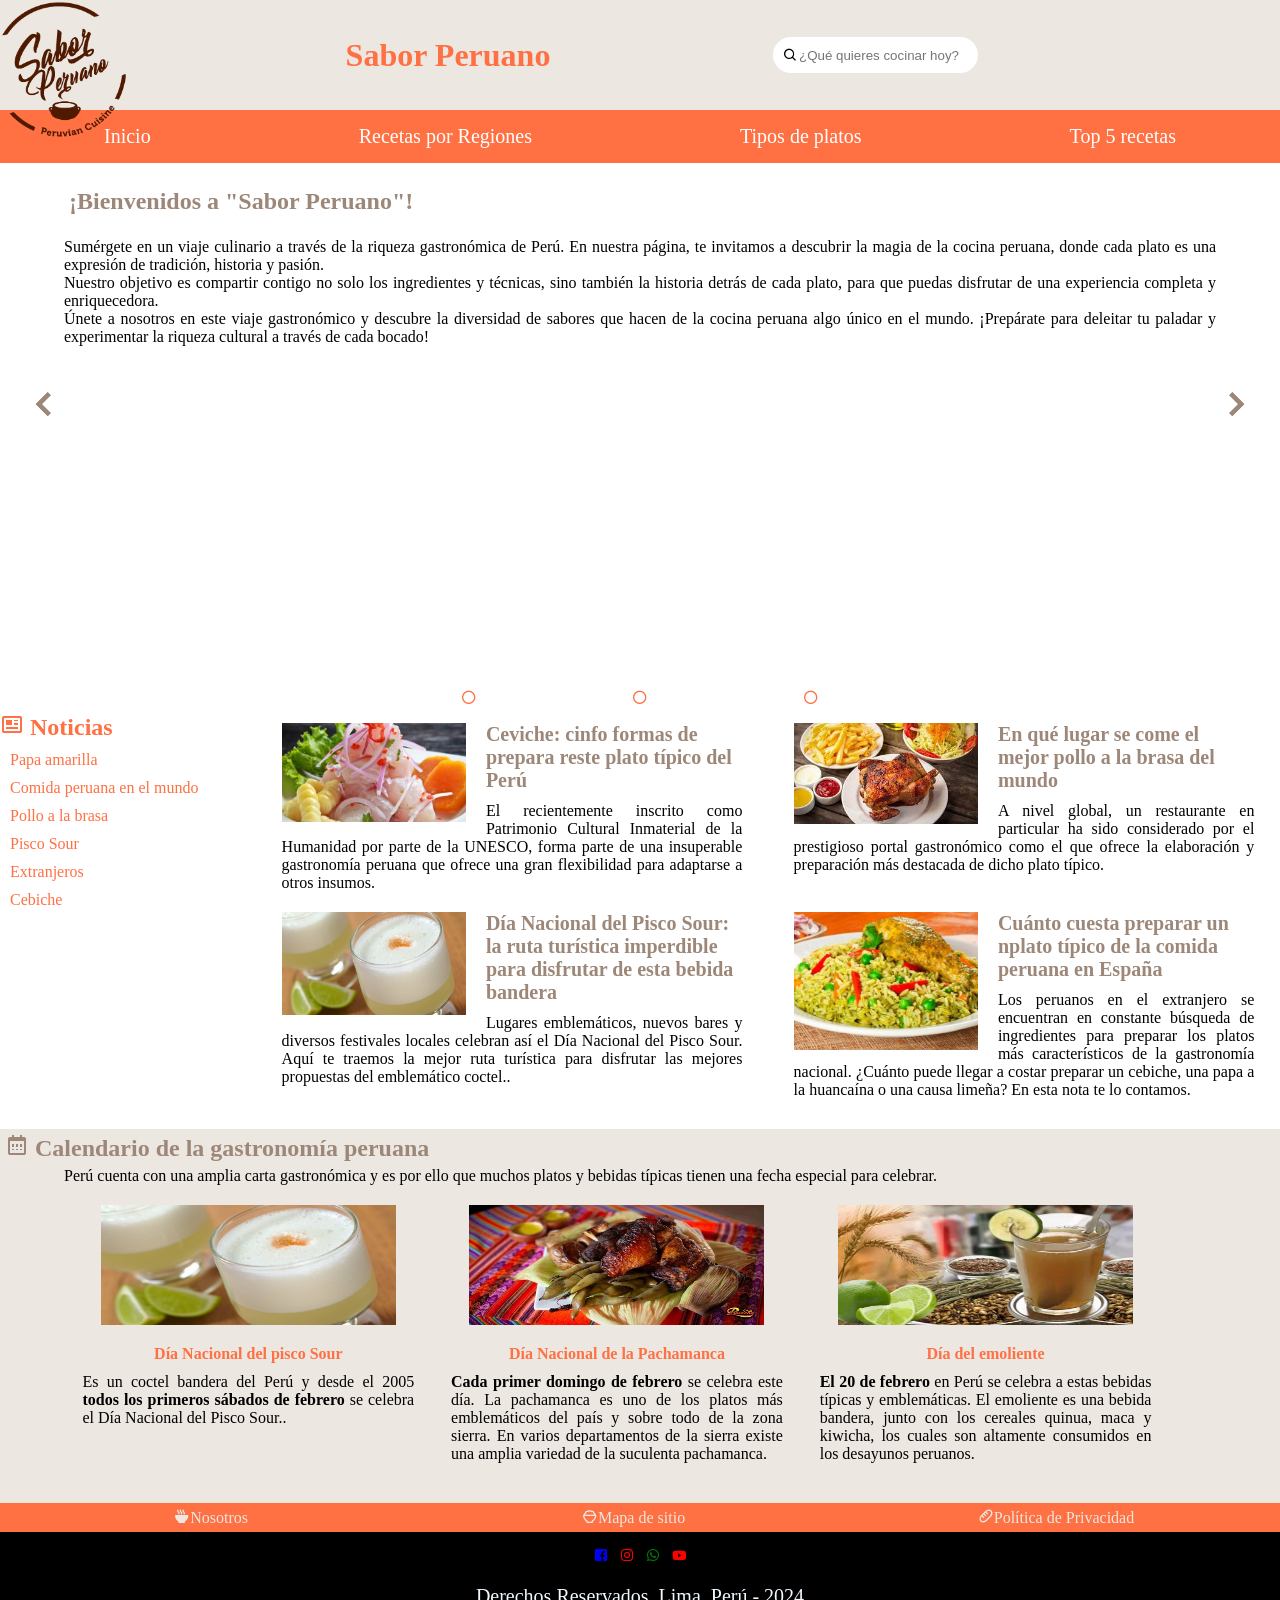
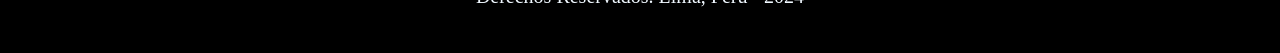
==== index.html @ 99c083e9 "primercommit" ====
<!DOCTYPE html>
<html lang="en">
<head>
    <meta charset="UTF-8">
    <meta name="viewport" content="width=device-width, initial-scale=1.0">
    <title>Sabor Peruano</title>
    <link rel="stylesheet" href="../css/main.css">
    <link href='https://unpkg.com/boxicons@2.1.4/css/boxicons.min.css' rel='stylesheet'>
</head>
<body>
    <header>
        <div class="logo">
            <img src="../img/Logo.png" alt="">
        </div>
        <div class="titulo">
            <h1>Sabor Peruano</h1>
        </div>
        <div class="hDerecha">
            <div class="search">
                <i class='bx bx-search'></i>
                <input type="text" placeholder="¿Qué quieres cocinar hoy?">
            </div>
        </div>
    </header>
    
    <nav>
        <ul class="Mhorizontal">
            <li><a href="index.html">Inicio</a></li>
            <li>
                <a href="#">Recetas por Regiones</a>
                <ul class="Mvertical">
                    <li><a href="RegCosta.html">Costa</a></li>
                    <li><a href="RegSierra.html">Sierra</a></li>
                    <li><a href="RegSelva.html">Selva</a></li>
                </ul>
            </li>
            <li>
                <a href="#">Tipos de platos</a>
                <ul class="Mvertical">
                    <li><a href="Tentradas.html">Entradas</a></li>
                    <li><a href="Tsopas.html">Sopas <span>nuevo</span></a></li>
                    <li><a href="Tfondos.html">Platos de fondo</a></li>
                    <li><a href="Tpostres.html">Postres</a></li>
                </ul>
            </li>
            <li>
                <a href="#">Top 5 recetas</a>
                <ul class="Mvertical">
                    <li><a href="Mpopulares.html">Mas populares</a></li>
                    <li><a href="Meconomicos.html">Mas económicos</a></li>
                    <li><a href="Mfaciles.html">Mas fáciles</a></li>
                </ul>
            </li>
        </ul>
    </nav>

    <main>
        <section class="bienvenidos">
            <h2><strong>¡Bienvenidos a "Sabor Peruano"!</strong></h2><br>
            <p>Sumérgete en un viaje culinario a través de la riqueza gastronómica de Perú. En nuestra página, te invitamos a descubrir la magia de la cocina peruana, donde cada plato es una expresión de tradición, historia y pasión.
            </p>
            <p>Nuestro objetivo es compartir contigo no solo los ingredientes y técnicas, sino también la historia detrás de cada plato, para que puedas disfrutar de una experiencia completa y enriquecedora.</p>
            <p>Únete a nosotros en este viaje gastronómico y descubre la diversidad de sabores que hacen de la cocina peruana algo único en el mundo. ¡Prepárate para deleitar tu paladar y experimentar la riqueza cultural a través de cada bocado!
            </p><br>
        </section>

        <div class="carrusel">
            <div id="b1" class="itemCarrusel">
                <div class="banner">
                    <img src="../img/banner/Banner_sierra.jpg" alt="">
                </div>
                <div class="flechas">
                    <a href="#b3"><i class='bx bx-chevron-left'></i></a>
                    <a href="#b2"><i class='bx bx-chevron-right'></i></a>
                </div>
            </div>
            <div id="b2" class="itemCarrusel">
                <div class="banner">
                    <img src="../img/banner/BannerCosta.jpg" alt="">
                </div>
                <div class="flechas">
                    <a href="#b1"><i class='bx bx-chevron-left'></i></a>
                    <a href="#b3"><i class='bx bx-chevron-right'></i></a>
                </div>
            </div>
            <div id="b3" class="itemCarrusel">
                <div class="banner">
                    <img src="../img/banner/BannerSelva.jpeg" alt="">
                </div>
                <div class="flechas">
                    <a href="#b2"><i class='bx bx-chevron-left'></i></a>
                    <a href="#b1"><i class='bx bx-chevron-right'></i></a>
                </div>
            </div>
        </div>
        <div class="circulos">
            <a href="#b1"><i class='bx bx-circle'></i></a>
            <a href="#b2"><i class='bx bx-circle'></i></a>
            <a href="#b3"><i class='bx bx-circle'></i></a>
        </div>    
        
        <section class="noticias">
            <aside>
                <h2><i class='bx bx-news'></i><strong> Noticias</strong></h2>
                <ul>
                    <li><a href="">Papa amarilla</a></li>
                    <li><a href="">Comida peruana en el mundo</a></li>
                    <li><a href="https://elcomercio.pe/respuestas/trends/en-que-lugar-se-come-el-mejor-pollo-a-la-brasa-del-mundo-segun-taste-atlas-tdpe-noticia/">Pollo a la brasa</a></li>
                    <li><a href="https://elcomercio.pe/vamos/peru/dia-nacional-del-pisco-sour-la-ruta-turistica-imperdible-para-disfrutar-de-esta-bebida-bandera-pisco-sour-gastronomia-bares-lima-bebida-de-autor-coctel-noticia/" target="_blank">Pisco Sour</a></li>
                    <li><a href="">Extranjeros</a></li>
                    <li><a href="">Cebiche</a></li>
                </ul>
            </aside>
            <div class="section">
                <article>
                    <a href="" target="_blank"><img src="../img/entradas/cebiche.avif" alt=""></a>
                    <h3>Ceviche: cinfo formas de prepara reste plato típico del Perú</h3>
                    <p>El recientemente inscrito como Patrimonio Cultural Inmaterial de la Humanidad por parte de la UNESCO, forma parte de una insuperable gastronomía peruana que ofrece una gran flexibilidad para adaptarse a otros insumos.</p>
                </article>
                <article>
                    <a href="https://elcomercio.pe/respuestas/trends/en-que-lugar-se-come-el-mejor-pollo-a-la-brasa-del-mundo-segun-taste-atlas-tdpe-noticia/"target_b
                    ><img src="../img/costa/pollo_a_la_brasa.jpg" alt=""></a>
                    <h3>En qué lugar se come el mejor pollo a la brasa del mundo</h3>
                    <p>A nivel global, un restaurante en particular ha sido considerado por el prestigioso portal gastronómico como el que ofrece la elaboración y preparación más destacada de dicho plato típico.</p>
                </article>
                <article>
                    <a href="https://elcomercio.pe/vamos/peru/dia-nacional-del-pisco-sour-la-ruta-turistica-imperdible-para-disfrutar-de-esta-bebida-bandera-pisco-sour-gastronomia-bares-lima-bebida-de-autor-coctel-noticia/" target="_blank"><img src="../img/bebidas/Pisco_Sour.jpg" alt=""></a>
                    <h3>Día Nacional del Pisco Sour: la ruta turística imperdible para disfrutar de esta bebida bandera</h3>
                    <p>Lugares emblemáticos, nuevos bares y diversos festivales locales celebran así el Día Nacional del Pisco Sour. Aquí te traemos la mejor ruta turística para disfrutar las mejores propuestas del emblemático coctel..</p>
                </article>
                <article>
                    <a href=""target_b
                    ><img src="../img/costa/arroz_con_pollo.jpg" alt=""></a>
                    <h3>Cuánto cuesta preparar un nplato típico de la comida peruana en España</h3>
                    <p>Los peruanos en el extranjero se encuentran en constante búsqueda de ingredientes para preparar los platos más característicos de la gastronomía nacional. ¿Cuánto puede llegar a costar preparar un cebiche, una papa a la huancaína o una causa limeña? En esta nota te lo contamos.</p>
                </article>
            </div>
        </section>

        <section class="diasFestivos">
            <h2><i class='bx bx-calendar'></i> Calendario de la gastronomía peruana</h2>
            <p>Perú cuenta con una amplia carta gastronómica y es por ello que muchos platos y bebidas típicas tienen una fecha especial para celebrar.</p>
            <div class="platos">
                <figure>
                    <img src="../img/bebidas/Pisco_Sour.jpg" alt="">
                    <figcaption><a href=""><strong>Día Nacional del pisco Sour</strong></a></figcaption>
                    <p>Es un coctel bandera del Perú y desde el 2005 <strong>todos los primeros sábados de febrero </strong>se celebra el Día Nacional del Pisco Sour..</p>
                </figure>
                <figure>
                    <img src="../img/sierra/Pachamanca.avif" alt="">
                    <figcaption><a href=""><strong>Día Nacional de la Pachamanca</strong></a></figcaption>
                    <p><strong>Cada primer domingo de febrero</strong> se celebra este día. La pachamanca es uno de los platos más emblemáticos del país y sobre todo de la zona sierra. En varios departamentos de la sierra existe una amplia variedad de la suculenta pachamanca.</p>
                </figure>
                <figure>
                    <img src="../img/bebidas/Emoliente.webp" alt="">
                    <figcaption><a href=""><strong>Día del emoliente</strong></a></figcaption>
                    <p><strong>El 20 de febrero</strong> en Perú se celebra a estas bebidas típicas y emblemáticas. El emoliente es una bebida bandera, junto con los cereales quinua, maca y kiwicha, los cuales son altamente consumidos en los desayunos peruanos.</p>
                </figure>
            </div>
        </section>
    </main>

    <footer>
        <div class="mFooter">
            <ul>
                <li><i class='bx bxs-bowl-hot'></i><a href="">Nosotros</a></li>
                <li><i class='bx bx-bowl-rice'></i><a href="">Mapa de sitio</a></li>
                <li><i class='bx bx-baguette'></i><a href="">Política de Privacidad</a></li>
            </ul>
        </div>
        <div class="iconos">
            <a href="https://www.facebook.com/" target="_blank"><i id="i1" class='bx bxl-facebook-square'></i></a>
            <a href="https://www.instagram.com/" target="_blank"><i id="i2" class='bx bxl-instagram'></i></a>
            <a href="https://web.whatsapp.com/" target="_blank"><i id="i3" class='bx bxl-whatsapp' ></i></a>
            <a href="https://www.youtube.com" target="_blank"><i id="i4" class='bx bxl-youtube'></i></a>
        </div>
        <div class="u">
            <p>Derechos Reservados. Lima, Perú - 2024</p>
        </div>
    </footer>
</body>
</html>
---- css/main.css ----
@import url("header.css");
@import url("footer.css");

*{
    margin: 0;
    padding: 0;
    box-sizing: border-box;
}
body{
    background-color: white; 
}
/* ::::::::::::BIENVENIDOS :::::::::::::::*/
.bienvenidos{
    width: 90%;
    margin: 20px auto;
}
.bienvenidos h2{
    color: #9c8778;
    padding: 5px;
}
.bienvenidos p{
    text-align: justify;
}
/* :::::::::::::::::: BANNER :::::::::::::::::: */
.carrusel{
    height: 300px;
    overflow: hidden;
}
.itemCarrusel{
    position: relative;
}
.banner{
    display: flex;
}
.flechas{
    width: 100%;
    height: 100%;
    position: absolute;
    top: 0;
    display: flex;
    align-items: center;
    justify-content: space-between;
    padding: 20px;
}
.flechas a{
    text-decoration: none;
}
.flechas i{
    font-size: 50px;
    color: #9c8778;
}
.banner img{
    width: 100%;
}
.circulos{
    width: 40%;
    margin: 5px auto;
    display: flex;
    justify-content: space-around;
}
.circulos i{
    color:#ff7043;
}
/* :::: NOTICIAS ::: */
.noticias{
    display: flex;
}
aside{
    width: 20%;
}
.noticias aside h2{
    color: #ff7043;
}
aside a{
    margin: 10px 0 0 10px;
    display: block;
    color: #ff7043;
    text-decoration: none;
}
.section{
    width: 80%;
    display: flex;
    flex-flow: row wrap;
}
.section article{
    width: 45%;
    margin: 10px auto;
}
.section article img{
    margin: 0px 20px 10px 0px;
    width: 40%;
    float: left;
}
.section article h3{
    margin-bottom: 10px;
    font-size: 20px;
    color: #9c8778;
}
.section article p{
    text-align: justify;
}
/* ::::::::::::::: DIAS FESTIVOS ::::::::::::::::::: */
.diasFestivos{
    margin-top: 20px;
    padding-bottom: 20px;
    background-color: #ede7e2;
}
.diasFestivos h2{
    color: #9c8778;
    padding: 5px;
}
.diasFestivos p{
    width: 90%;
    margin: 0 auto;
}
.platos{
    display: flex;
    flex-direction: row;
    width: 90%;
    margin: 20px auto;
}
.platos figure{
    width: 32%;
    display: flex;
    flex-direction: column;
    align-items: center;
}
figure img{
    width: 80%;
    height: 120px;
    margin-bottom: 20px;
}
figure figcaption{
    padding-bottom: 10px;
}
figure figcaption a{
    text-decoration: none;
    color: #ff7043;
}
figure p{
    text-align: justify;
}
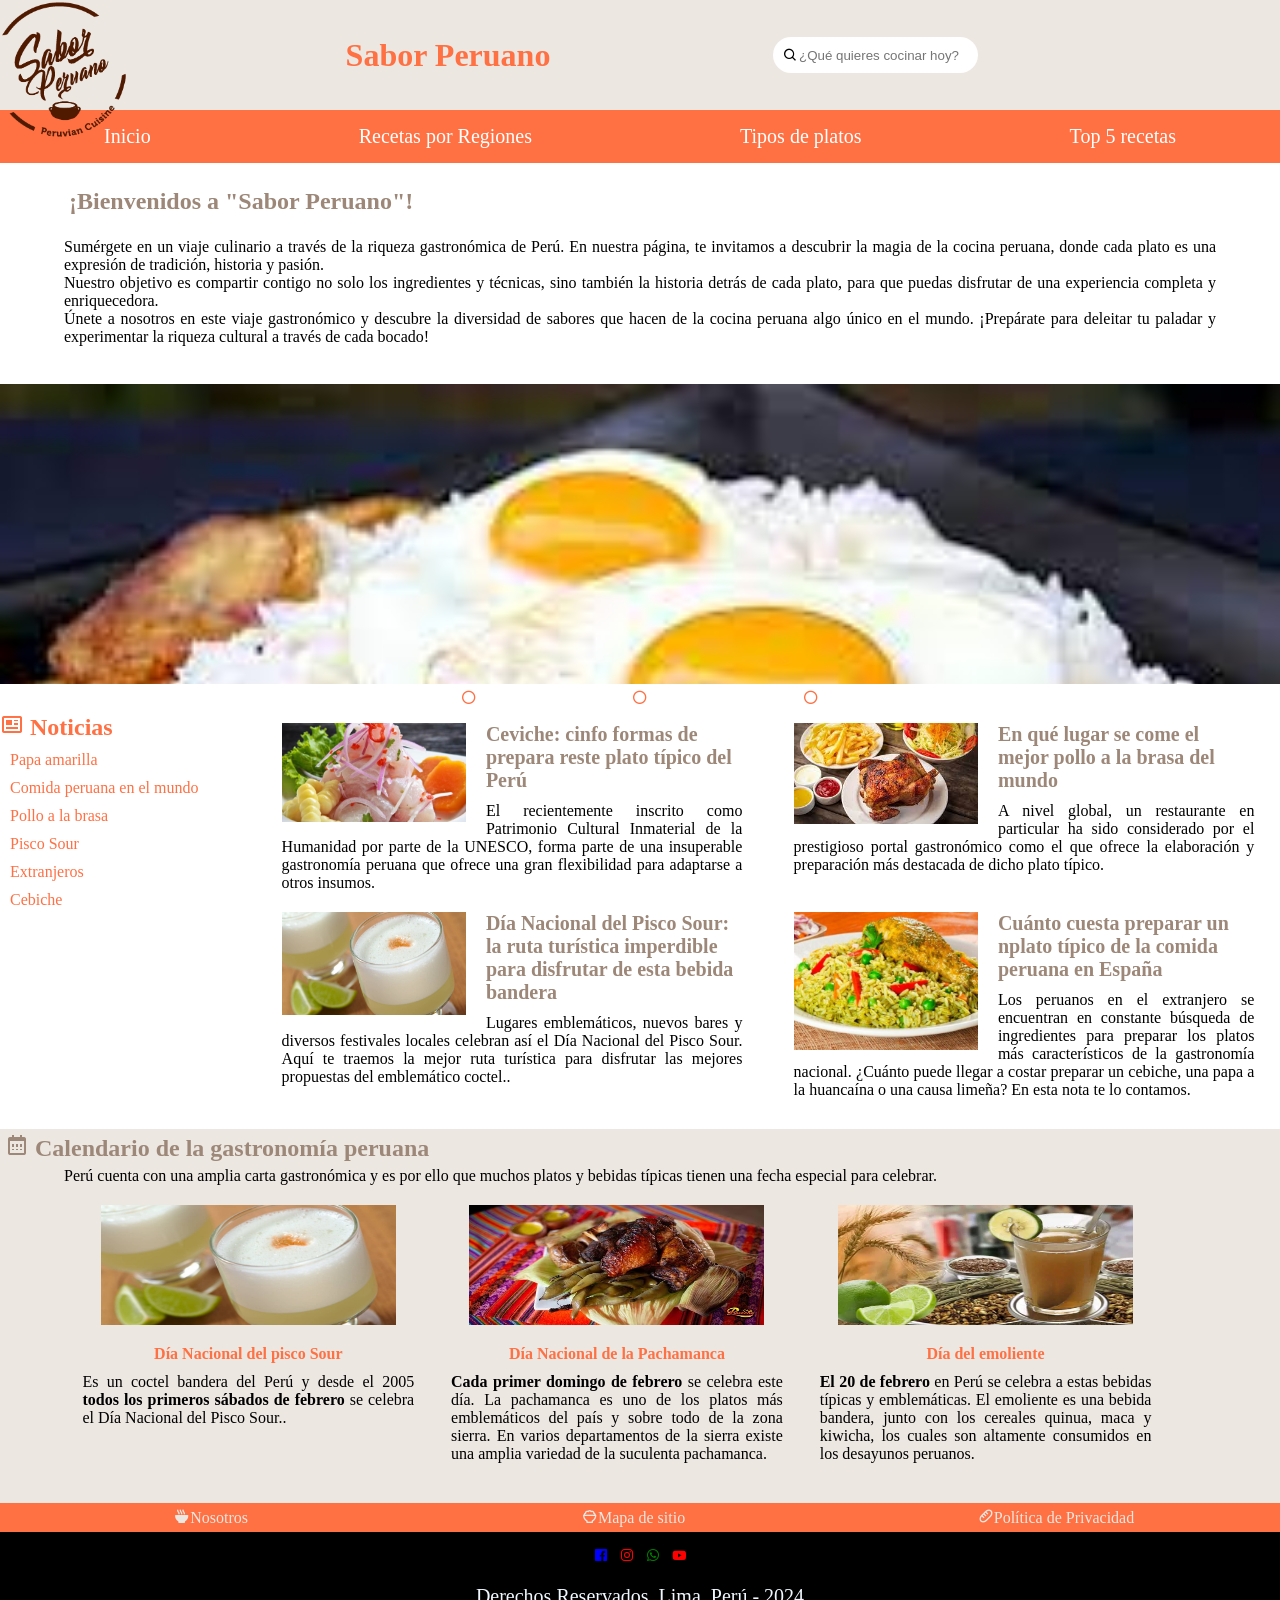
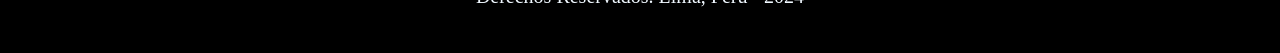
==== commit 8ca7ab6d: "quinto commit" ====
--- a/index.html
+++ b/index.html
@@ -4,13 +4,13 @@
     <meta charset="UTF-8">
     <meta name="viewport" content="width=device-width, initial-scale=1.0">
     <title>Sabor Peruano</title>
-    <link rel="stylesheet" href="../css/main.css">
+    <link rel="stylesheet" href="style.css">
     <link href='https://unpkg.com/boxicons@2.1.4/css/boxicons.min.css' rel='stylesheet'>
 </head>
 <body>
     <header>
         <div class="logo">
-            <img src="../img/Logo.png" alt="">
+            <img src="img/Logo.png" alt="">
         </div>
         <div class="titulo">
             <h1>Sabor Peruano</h1>
@@ -67,7 +67,7 @@
         <div class="carrusel">
             <div id="b1" class="itemCarrusel">
                 <div class="banner">
-                    <img src="../img/banner/Banner_sierra.jpg" alt="">
+                    <img src="img/arroz_a_la_cubana.jfif" alt="">
                 </div>
                 <div class="flechas">
                     <a href="#b3"><i class='bx bx-chevron-left'></i></a>
@@ -76,7 +76,7 @@
             </div>
             <div id="b2" class="itemCarrusel">
                 <div class="banner">
-                    <img src="../img/banner/BannerCosta.jpg" alt="">
+                    <img src="img/BannerCosta.jpg" alt="">
                 </div>
                 <div class="flechas">
                     <a href="#b1"><i class='bx bx-chevron-left'></i></a>
@@ -85,7 +85,7 @@
             </div>
             <div id="b3" class="itemCarrusel">
                 <div class="banner">
-                    <img src="../img/banner/BannerSelva.jpeg" alt="">
+                    <img src="img/BannerSelva.jpeg" alt="">
                 </div>
                 <div class="flechas">
                     <a href="#b2"><i class='bx bx-chevron-left'></i></a>
@@ -113,24 +113,24 @@
             </aside>
             <div class="section">
                 <article>
-                    <a href="" target="_blank"><img src="../img/entradas/cebiche.avif" alt=""></a>
+                    <a href="" target="_blank"><img src="img/cebiche.avif" alt=""></a>
                     <h3>Ceviche: cinfo formas de prepara reste plato típico del Perú</h3>
                     <p>El recientemente inscrito como Patrimonio Cultural Inmaterial de la Humanidad por parte de la UNESCO, forma parte de una insuperable gastronomía peruana que ofrece una gran flexibilidad para adaptarse a otros insumos.</p>
                 </article>
                 <article>
                     <a href="https://elcomercio.pe/respuestas/trends/en-que-lugar-se-come-el-mejor-pollo-a-la-brasa-del-mundo-segun-taste-atlas-tdpe-noticia/"target_b
-                    ><img src="../img/costa/pollo_a_la_brasa.jpg" alt=""></a>
+                    ><img src="img/pollo_a_la_brasa.jpg" alt=""></a>
                     <h3>En qué lugar se come el mejor pollo a la brasa del mundo</h3>
                     <p>A nivel global, un restaurante en particular ha sido considerado por el prestigioso portal gastronómico como el que ofrece la elaboración y preparación más destacada de dicho plato típico.</p>
                 </article>
                 <article>
-                    <a href="https://elcomercio.pe/vamos/peru/dia-nacional-del-pisco-sour-la-ruta-turistica-imperdible-para-disfrutar-de-esta-bebida-bandera-pisco-sour-gastronomia-bares-lima-bebida-de-autor-coctel-noticia/" target="_blank"><img src="../img/bebidas/Pisco_Sour.jpg" alt=""></a>
+                    <a href="https://elcomercio.pe/vamos/peru/dia-nacional-del-pisco-sour-la-ruta-turistica-imperdible-para-disfrutar-de-esta-bebida-bandera-pisco-sour-gastronomia-bares-lima-bebida-de-autor-coctel-noticia/" target="_blank"><img src="../img/Pisco_Sour.jpg" alt=""></a>
                     <h3>Día Nacional del Pisco Sour: la ruta turística imperdible para disfrutar de esta bebida bandera</h3>
                     <p>Lugares emblemáticos, nuevos bares y diversos festivales locales celebran así el Día Nacional del Pisco Sour. Aquí te traemos la mejor ruta turística para disfrutar las mejores propuestas del emblemático coctel..</p>
                 </article>
                 <article>
                     <a href=""target_b
-                    ><img src="../img/costa/arroz_con_pollo.jpg" alt=""></a>
+                    ><img src="img/arroz_con_pollo.jpg" alt=""></a>
                     <h3>Cuánto cuesta preparar un nplato típico de la comida peruana en España</h3>
                     <p>Los peruanos en el extranjero se encuentran en constante búsqueda de ingredientes para preparar los platos más característicos de la gastronomía nacional. ¿Cuánto puede llegar a costar preparar un cebiche, una papa a la huancaína o una causa limeña? En esta nota te lo contamos.</p>
                 </article>
@@ -142,17 +142,17 @@
             <p>Perú cuenta con una amplia carta gastronómica y es por ello que muchos platos y bebidas típicas tienen una fecha especial para celebrar.</p>
             <div class="platos">
                 <figure>
-                    <img src="../img/bebidas/Pisco_Sour.jpg" alt="">
+                    <img src="img/Pisco_Sour.jpg" alt="">
                     <figcaption><a href=""><strong>Día Nacional del pisco Sour</strong></a></figcaption>
                     <p>Es un coctel bandera del Perú y desde el 2005 <strong>todos los primeros sábados de febrero </strong>se celebra el Día Nacional del Pisco Sour..</p>
                 </figure>
                 <figure>
-                    <img src="../img/sierra/Pachamanca.avif" alt="">
+                    <img src="img/Pachamanca.avif" alt="">
                     <figcaption><a href=""><strong>Día Nacional de la Pachamanca</strong></a></figcaption>
                     <p><strong>Cada primer domingo de febrero</strong> se celebra este día. La pachamanca es uno de los platos más emblemáticos del país y sobre todo de la zona sierra. En varios departamentos de la sierra existe una amplia variedad de la suculenta pachamanca.</p>
                 </figure>
                 <figure>
-                    <img src="../img/bebidas/Emoliente.webp" alt="">
+                    <img src="img/Emoliente.webp" alt="">
                     <figcaption><a href=""><strong>Día del emoliente</strong></a></figcaption>
                     <p><strong>El 20 de febrero</strong> en Perú se celebra a estas bebidas típicas y emblemáticas. El emoliente es una bebida bandera, junto con los cereales quinua, maca y kiwicha, los cuales son altamente consumidos en los desayunos peruanos.</p>
                 </figure>
--- a/style.css
+++ b/style.css
@@ -0,0 +1,144 @@
+@import url("header.css");
+@import url("footer.css");
+
+*{
+    margin: 0;
+    padding: 0;
+    box-sizing: border-box;
+}
+body{
+    background-color: white; 
+}
+/* ::::::::::::BIENVENIDOS :::::::::::::::*/
+.bienvenidos{
+    width: 90%;
+    margin: 20px auto;
+}
+.bienvenidos h2{
+    color: #9c8778;
+    padding: 5px;
+}
+.bienvenidos p{
+    text-align: justify;
+}
+/* :::::::::::::::::: BANNER :::::::::::::::::: */
+.carrusel{
+    height: 300px;
+    overflow: hidden;
+}
+.itemCarrusel{
+    position: relative;
+}
+.banner{
+    display: flex;
+}
+.flechas{
+    width: 100%;
+    height: 100%;
+    position: absolute;
+    top: 0;
+    display: flex;
+    align-items: center;
+    justify-content: space-between;
+    padding: 20px;
+}
+.flechas a{
+    text-decoration: none;
+}
+.flechas i{
+    font-size: 50px;
+    color: #9c8778;
+}
+.banner img{
+    width: 100%;
+}
+.circulos{
+    width: 40%;
+    margin: 5px auto;
+    display: flex;
+    justify-content: space-around;
+}
+.circulos i{
+    color:#ff7043;
+}
+/* :::: NOTICIAS ::: */
+.noticias{
+    display: flex;
+}
+aside{
+    width: 20%;
+}
+.noticias aside h2{
+    color: #ff7043;
+}
+aside a{
+    margin: 10px 0 0 10px;
+    display: block;
+    color: #ff7043;
+    text-decoration: none;
+}
+.section{
+    width: 80%;
+    display: flex;
+    flex-flow: row wrap;
+}
+.section article{
+    width: 45%;
+    margin: 10px auto;
+}
+.section article img{
+    margin: 0px 20px 10px 0px;
+    width: 40%;
+    float: left;
+}
+.section article h3{
+    margin-bottom: 10px;
+    font-size: 20px;
+    color: #9c8778;
+}
+.section article p{
+    text-align: justify;
+}
+/* ::::::::::::::: DIAS FESTIVOS ::::::::::::::::::: */
+.diasFestivos{
+    margin-top: 20px;
+    padding-bottom: 20px;
+    background-color: #ede7e2;
+}
+.diasFestivos h2{
+    color: #9c8778;
+    padding: 5px;
+}
+.diasFestivos p{
+    width: 90%;
+    margin: 0 auto;
+}
+.platos{
+    display: flex;
+    flex-direction: row;
+    width: 90%;
+    margin: 20px auto;
+}
+.platos figure{
+    width: 32%;
+    display: flex;
+    flex-direction: column;
+    align-items: center;
+}
+figure img{
+    width: 80%;
+    height: 120px;
+    margin-bottom: 20px;
+}
+figure figcaption{
+    padding-bottom: 10px;
+}
+figure figcaption a{
+    text-decoration: none;
+    color: #ff7043;
+}
+figure p{
+    text-align: justify;
+}
+
+
